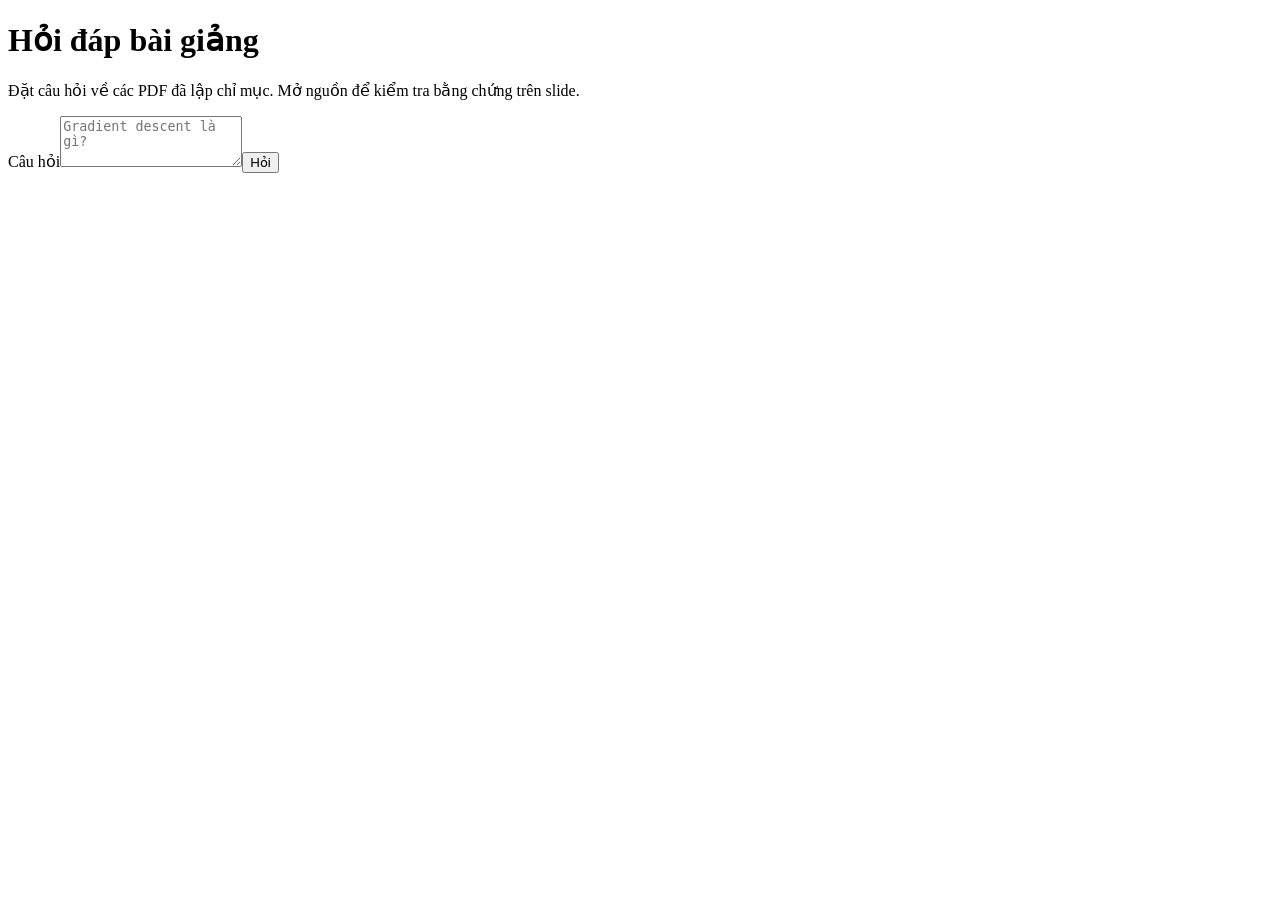
==== app/viewer/static/index.html @ 444d88b9 "core RAG" ====
<!doctype html>
<html lang="vi">
<head><meta charset="utf-8"><meta name="viewport" content="width=device-width, initial-scale=1"><title>Hỏi đáp bài giảng</title><link rel="stylesheet" href="/static/style.css"></head>
<body>
<h1>Hỏi đáp bài giảng</h1>
<p class="muted">Đặt câu hỏi về các PDF đã lập chỉ mục. Mở nguồn để kiểm tra bằng chứng trên slide.</p>
<form id="ask-form"><label for="question">Câu hỏi</label><textarea id="question" rows="3" maxlength="4000" required placeholder="Gradient descent là gì?"></textarea><button id="ask" type="submit">Hỏi</button></form>
<p id="status" role="status" aria-live="polite"></p>
<section id="result" hidden><h2>Câu trả lời</h2><article id="answer"></article><h2>Nguồn bằng chứng</h2><div id="sources"></div></section>
<script src="/static/app.js" defer></script>
</body></html>
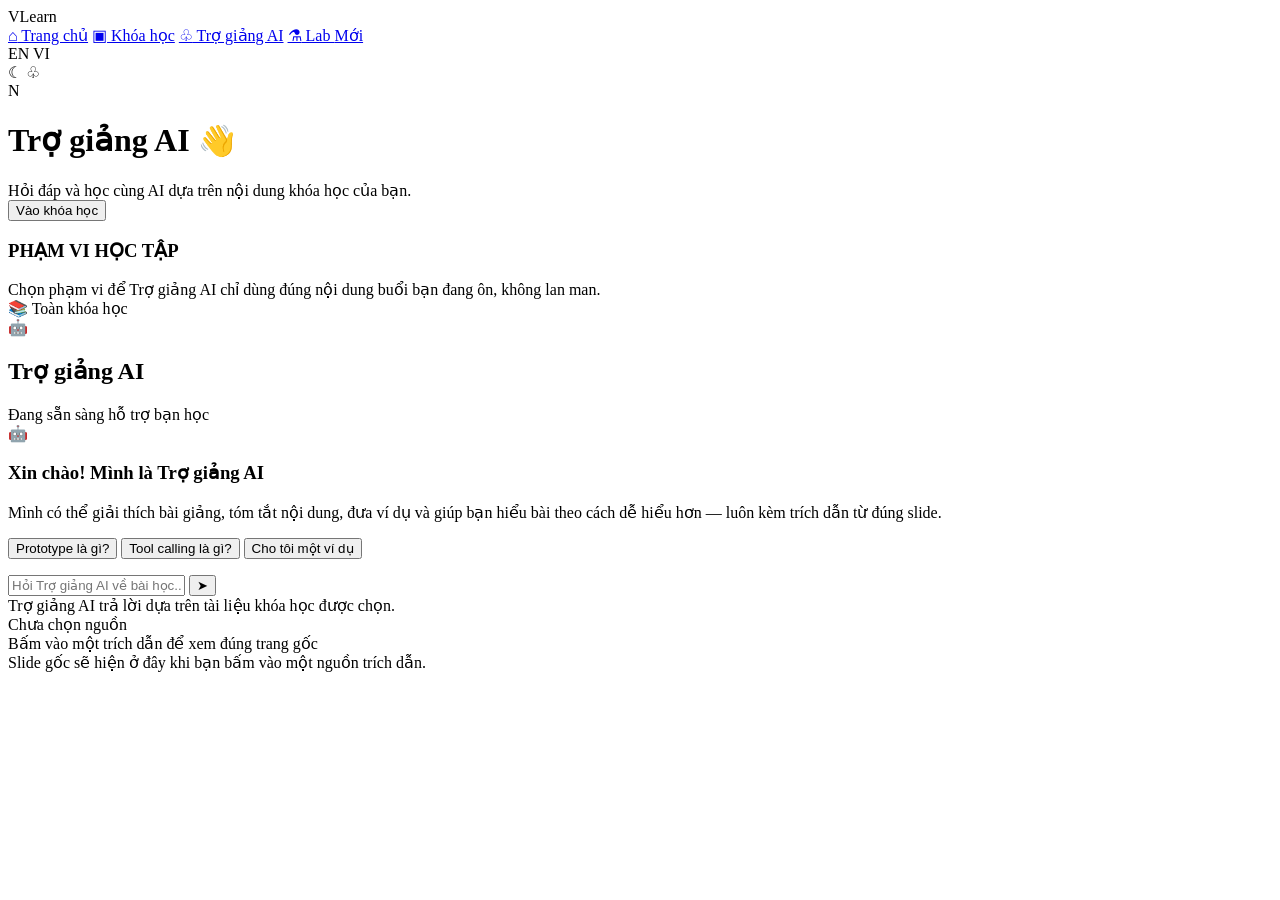
==== commit dc6a83b6: "Fix evidence retrieval and rebuild chat UI with lesson scoping - Guarantee the top-ranked slide's bl" ====
--- a/app/viewer/static/index.html
+++ b/app/viewer/static/index.html
@@ -1,11 +1,121 @@
-<!doctype html>
+<!DOCTYPE html>
 <html lang="vi">
-<head><meta charset="utf-8"><meta name="viewport" content="width=device-width, initial-scale=1"><title>Hỏi đáp bài giảng</title><link rel="stylesheet" href="/static/style.css"></head>
+<head>
+<meta charset="UTF-8">
+<meta name="viewport" content="width=device-width, initial-scale=1.0">
+<meta name="color-scheme" content="light">
+<title>VLearn - Trợ giảng AI</title>
+<link rel="stylesheet" href="/static/style.css">
+</head>
 <body>
-<h1>Hỏi đáp bài giảng</h1>
-<p class="muted">Đặt câu hỏi về các PDF đã lập chỉ mục. Mở nguồn để kiểm tra bằng chứng trên slide.</p>
-<form id="ask-form"><label for="question">Câu hỏi</label><textarea id="question" rows="3" maxlength="4000" required placeholder="Gradient descent là gì?"></textarea><button id="ask" type="submit">Hỏi</button></form>
-<p id="status" role="status" aria-live="polite"></p>
-<section id="result" hidden><h2>Câu trả lời</h2><article id="answer"></article><h2>Nguồn bằng chứng</h2><div id="sources"></div></section>
+<header class="header">
+  <div class="brand">
+    <div class="logo"></div>
+    <div class="brand-name"><span>V</span>Learn</div>
+  </div>
+
+  <nav class="nav">
+    <a class="nav-item" href="#"><span class="nav-icon">⌂</span> Trang chủ</a>
+    <a class="nav-item" href="#"><span class="nav-icon">▣</span> Khóa học</a>
+    <a class="nav-item active" href="#"><span class="nav-icon">♧</span> Trợ giảng AI</a>
+    <a class="nav-item" href="#"><span class="nav-icon">⚗</span> Lab <span class="badge new">Mới</span></a>
+  </nav>
+
+  <div class="header-right">
+    <div class="divider"></div>
+    <div class="lang">EN <span class="vi">VI</span></div>
+    <span>☾</span>
+    <span>♧</span>
+    <div class="avatar">N</div>
+  </div>
+</header>
+
+<main class="page">
+  <div class="title-row">
+    <div>
+      <h1>Trợ giảng AI <span style="font-size:30px">👋</span></h1>
+      <div class="subtitle">Hỏi đáp và học cùng AI dựa trên nội dung khóa học của bạn.</div>
+    </div>
+    <button type="button" class="course-btn">Vào khóa học</button>
+  </div>
+
+  <section class="ai-layout">
+
+    <!-- SIDEBAR -->
+    <aside class="card scope">
+      <h3 class="section-title">PHẠM VI HỌC TẬP</h3>
+      <div class="scope-note">
+        Chọn phạm vi để Trợ giảng AI chỉ dùng đúng nội dung buổi bạn đang ôn, không lan man.
+      </div>
+      <div id="scope-list">
+        <div class="scope-item active" id="scope-all">📚 Toàn khóa học</div>
+      </div>
+    </aside>
+
+    <!-- CHATBOT -->
+    <section class="card chat">
+      <div class="chat-head">
+        <div class="ai-avatar">🤖</div>
+        <div>
+          <h2>Trợ giảng AI</h2>
+          <div class="online" id="online-status">Đang sẵn sàng hỗ trợ bạn học</div>
+        </div>
+      </div>
+
+      <div class="messages" id="messages">
+        <div class="welcome" id="welcome">
+          <div class="welcome-icon">🤖</div>
+          <h3>Xin chào! Mình là Trợ giảng AI</h3>
+          <p>
+            Mình có thể giải thích bài giảng, tóm tắt nội dung,
+            đưa ví dụ và giúp bạn hiểu bài theo cách dễ hiểu hơn — luôn kèm trích dẫn từ đúng slide.
+          </p>
+
+          <div class="suggestions">
+            <button type="button" class="suggestion" data-ask="Prototype là gì?">Prototype là gì?</button>
+            <button type="button" class="suggestion" data-ask="Tool calling là gì?">Tool calling là gì?</button>
+            <button type="button" class="suggestion" data-ask="Cho tôi một ví dụ dễ hiểu">Cho tôi một ví dụ</button>
+          </div>
+        </div>
+      </div>
+
+      <div class="composer">
+        <p id="status" role="status" aria-live="polite"></p>
+        <div class="input-wrap">
+          <input id="input" type="text" maxlength="4000" placeholder="Hỏi Trợ giảng AI về bài học...">
+          <button class="send" id="send" type="button" aria-label="Gửi câu hỏi">➤</button>
+        </div>
+        <div class="composer-note">Trợ giảng AI trả lời dựa trên tài liệu khóa học được chọn.</div>
+      </div>
+    </section>
+
+    <!-- SLIDE -->
+    <aside class="card slide">
+      <div class="slide-head">
+        <div class="slide-title" id="slide-title">Chưa chọn nguồn</div>
+        <div class="slide-meta" id="slide-sub">Bấm vào một trích dẫn để xem đúng trang gốc</div>
+        <div class="slide-controls" id="slide-controls" hidden>
+          <button class="ctrl" id="prev" type="button" aria-label="Trang trước">‹</button>
+          <div class="slide-no" id="page-label">Slide 1</div>
+          <button class="ctrl" id="next" type="button" aria-label="Trang sau">›</button>
+          <a class="ctrl" id="original-link" target="_blank" rel="noopener noreferrer">Mở PDF gốc</a>
+        </div>
+      </div>
+
+      <div class="pdf">
+        <div class="pdf-label" id="slide-status"></div>
+        <div class="fake-slide" id="slide-empty">
+          <div class="fake-slide-empty">Slide gốc sẽ hiện ở đây khi bạn bấm vào một nguồn trích dẫn.</div>
+        </div>
+        <div class="page-wrap" id="page-wrap" hidden>
+          <img id="slide-image" alt="Trang PDF chứa bằng chứng">
+          <div class="highlight" id="highlight" hidden></div>
+        </div>
+      </div>
+    </aside>
+
+  </section>
+</main>
 <script src="/static/app.js" defer></script>
-</body></html>
+</body>
+</html>
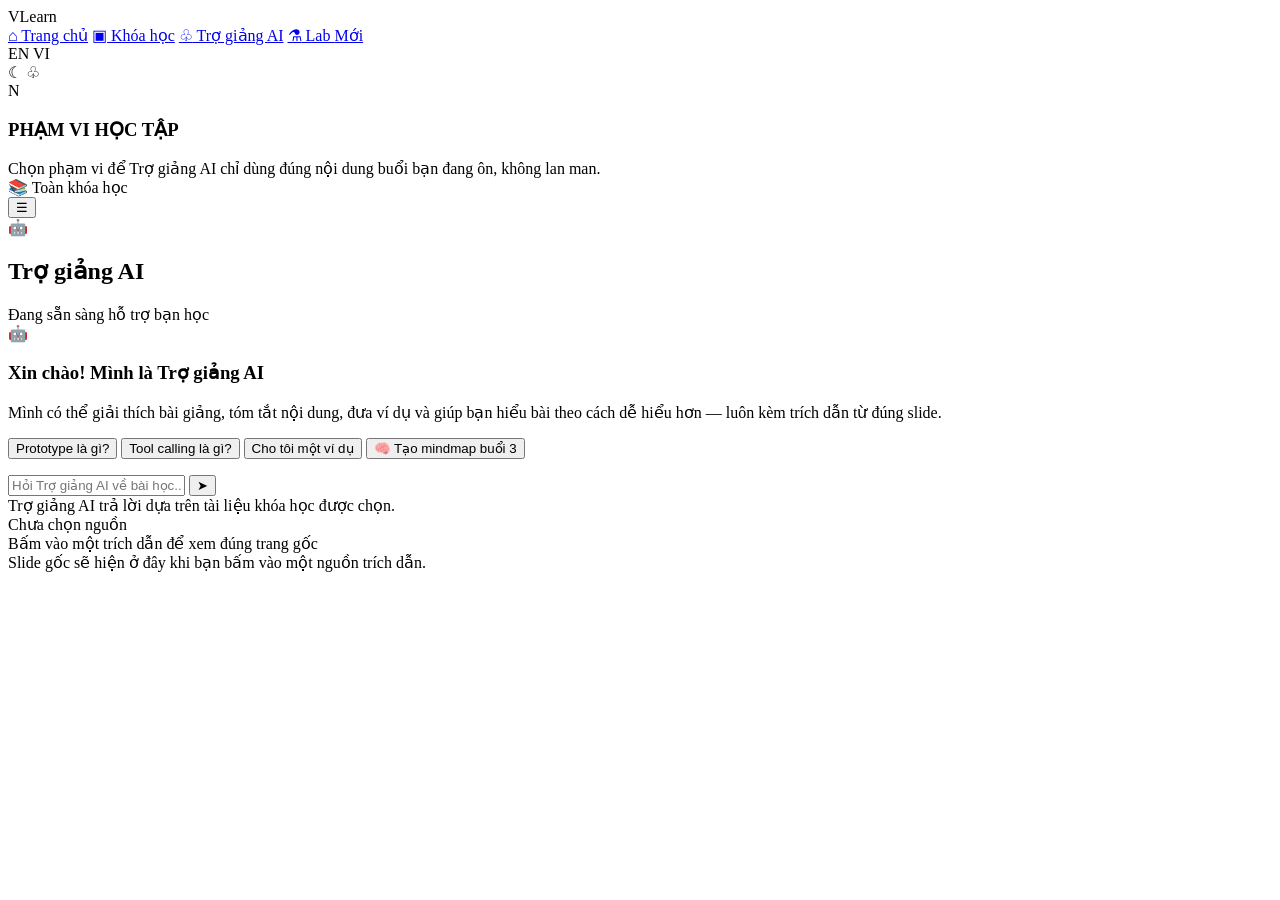
==== commit 51119a29: "AI mindmap" ====
--- a/app/viewer/static/index.html
+++ b/app/viewer/static/index.html
@@ -31,14 +31,6 @@
 </header>
 
 <main class="page">
-  <div class="title-row">
-    <div>
-      <h1>Trợ giảng AI <span style="font-size:30px">👋</span></h1>
-      <div class="subtitle">Hỏi đáp và học cùng AI dựa trên nội dung khóa học của bạn.</div>
-    </div>
-    <button type="button" class="course-btn">Vào khóa học</button>
-  </div>
-
   <section class="ai-layout">
 
     <!-- SIDEBAR -->
@@ -55,6 +47,7 @@
     <!-- CHATBOT -->
     <section class="card chat">
       <div class="chat-head">
+        <button type="button" class="scope-toggle" id="scope-toggle" title="Ẩn/hiện phạm vi học tập" aria-label="Ẩn/hiện phạm vi học tập">☰</button>
         <div class="ai-avatar">🤖</div>
         <div>
           <h2>Trợ giảng AI</h2>
@@ -75,6 +68,7 @@
             <button type="button" class="suggestion" data-ask="Prototype là gì?">Prototype là gì?</button>
             <button type="button" class="suggestion" data-ask="Tool calling là gì?">Tool calling là gì?</button>
             <button type="button" class="suggestion" data-ask="Cho tôi một ví dụ dễ hiểu">Cho tôi một ví dụ</button>
+            <button type="button" class="suggestion" data-ask="Tạo mindmap buổi 3">🧠 Tạo mindmap buổi 3</button>
           </div>
         </div>
       </div>
@@ -116,6 +110,20 @@
 
   </section>
 </main>
+
+<div class="mindmap-overlay" id="mindmap-overlay" hidden>
+  <div class="mindmap-panel">
+    <div class="mindmap-head">
+      <div>
+        <h3 id="mindmap-title">Sơ đồ tư duy</h3>
+        <div class="mindmap-feedback" id="mindmap-feedback" hidden></div>
+      </div>
+      <button type="button" class="mindmap-close" id="mindmap-close" aria-label="Đóng sơ đồ tư duy">✕</button>
+    </div>
+    <div class="mindmap-body" id="mindmap-body"></div>
+  </div>
+</div>
+
 <script src="/static/app.js" defer></script>
 </body>
 </html>
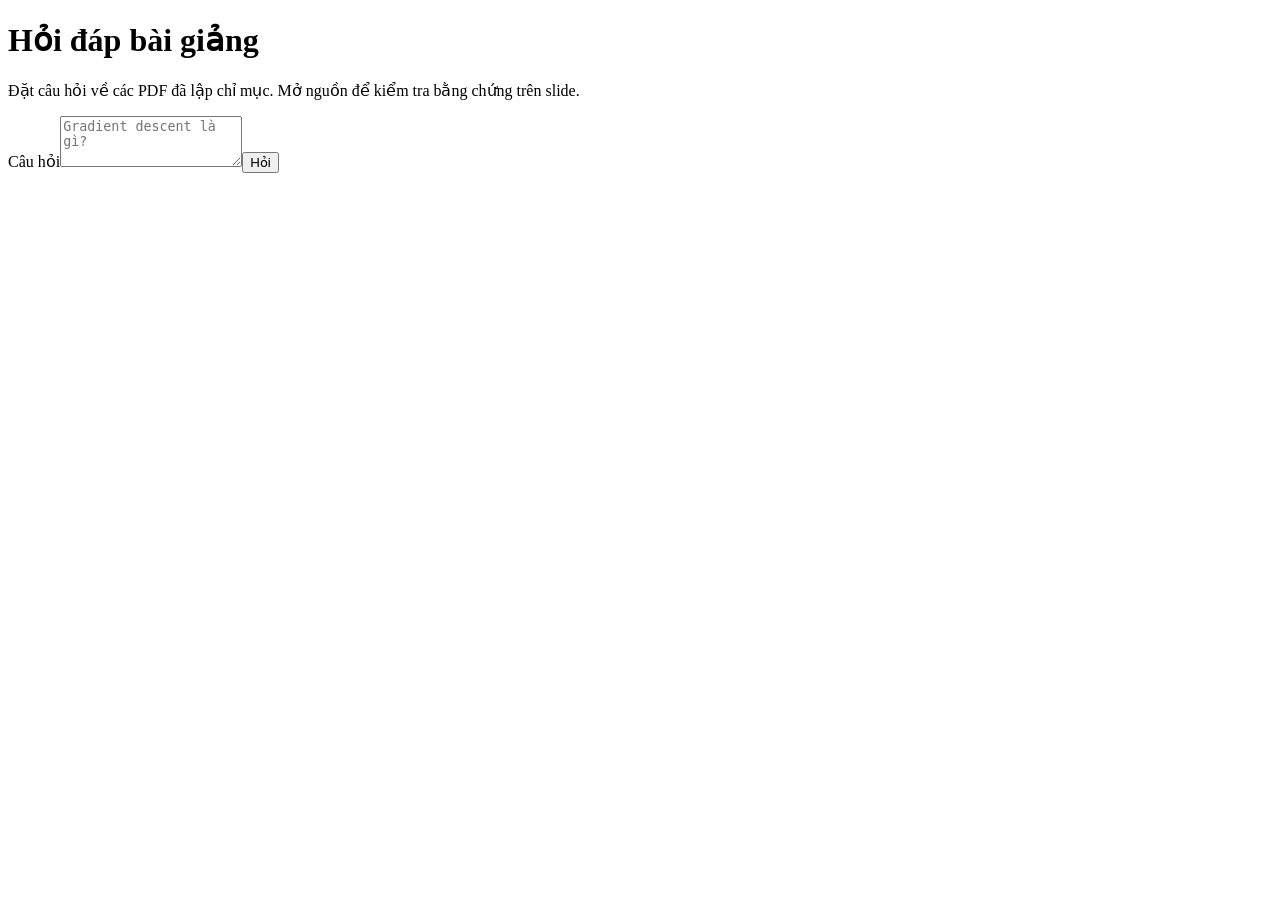
==== commit 36712cc3: "update" ====
--- a/app/viewer/static/index.html
+++ b/app/viewer/static/index.html
@@ -1,129 +1,11 @@
-<!DOCTYPE html>
+<!doctype html>
 <html lang="vi">
-<head>
-<meta charset="UTF-8">
-<meta name="viewport" content="width=device-width, initial-scale=1.0">
-<meta name="color-scheme" content="light">
-<title>VLearn - Trợ giảng AI</title>
-<link rel="stylesheet" href="/static/style.css">
-</head>
+<head><meta charset="utf-8"><meta name="viewport" content="width=device-width, initial-scale=1"><title>Hỏi đáp bài giảng</title><link rel="stylesheet" href="/static/style.css"></head>
 <body>
-<header class="header">
-  <div class="brand">
-    <div class="logo"></div>
-    <div class="brand-name"><span>V</span>Learn</div>
-  </div>
-
-  <nav class="nav">
-    <a class="nav-item" href="#"><span class="nav-icon">⌂</span> Trang chủ</a>
-    <a class="nav-item" href="#"><span class="nav-icon">▣</span> Khóa học</a>
-    <a class="nav-item active" href="#"><span class="nav-icon">♧</span> Trợ giảng AI</a>
-    <a class="nav-item" href="#"><span class="nav-icon">⚗</span> Lab <span class="badge new">Mới</span></a>
-  </nav>
-
-  <div class="header-right">
-    <div class="divider"></div>
-    <div class="lang">EN <span class="vi">VI</span></div>
-    <span>☾</span>
-    <span>♧</span>
-    <div class="avatar">N</div>
-  </div>
-</header>
-
-<main class="page">
-  <section class="ai-layout">
-
-    <!-- SIDEBAR -->
-    <aside class="card scope">
-      <h3 class="section-title">PHẠM VI HỌC TẬP</h3>
-      <div class="scope-note">
-        Chọn phạm vi để Trợ giảng AI chỉ dùng đúng nội dung buổi bạn đang ôn, không lan man.
-      </div>
-      <div id="scope-list">
-        <div class="scope-item active" id="scope-all">📚 Toàn khóa học</div>
-      </div>
-    </aside>
-
-    <!-- CHATBOT -->
-    <section class="card chat">
-      <div class="chat-head">
-        <button type="button" class="scope-toggle" id="scope-toggle" title="Ẩn/hiện phạm vi học tập" aria-label="Ẩn/hiện phạm vi học tập">☰</button>
-        <div class="ai-avatar">🤖</div>
-        <div>
-          <h2>Trợ giảng AI</h2>
-          <div class="online" id="online-status">Đang sẵn sàng hỗ trợ bạn học</div>
-        </div>
-      </div>
-
-      <div class="messages" id="messages">
-        <div class="welcome" id="welcome">
-          <div class="welcome-icon">🤖</div>
-          <h3>Xin chào! Mình là Trợ giảng AI</h3>
-          <p>
-            Mình có thể giải thích bài giảng, tóm tắt nội dung,
-            đưa ví dụ và giúp bạn hiểu bài theo cách dễ hiểu hơn — luôn kèm trích dẫn từ đúng slide.
-          </p>
-
-          <div class="suggestions">
-            <button type="button" class="suggestion" data-ask="Prototype là gì?">Prototype là gì?</button>
-            <button type="button" class="suggestion" data-ask="Tool calling là gì?">Tool calling là gì?</button>
-            <button type="button" class="suggestion" data-ask="Cho tôi một ví dụ dễ hiểu">Cho tôi một ví dụ</button>
-            <button type="button" class="suggestion" data-ask="Tạo mindmap buổi 3">🧠 Tạo mindmap buổi 3</button>
-          </div>
-        </div>
-      </div>
-
-      <div class="composer">
-        <p id="status" role="status" aria-live="polite"></p>
-        <div class="input-wrap">
-          <input id="input" type="text" maxlength="4000" placeholder="Hỏi Trợ giảng AI về bài học...">
-          <button class="send" id="send" type="button" aria-label="Gửi câu hỏi">➤</button>
-        </div>
-        <div class="composer-note">Trợ giảng AI trả lời dựa trên tài liệu khóa học được chọn.</div>
-      </div>
-    </section>
-
-    <!-- SLIDE -->
-    <aside class="card slide">
-      <div class="slide-head">
-        <div class="slide-title" id="slide-title">Chưa chọn nguồn</div>
-        <div class="slide-meta" id="slide-sub">Bấm vào một trích dẫn để xem đúng trang gốc</div>
-        <div class="slide-controls" id="slide-controls" hidden>
-          <button class="ctrl" id="prev" type="button" aria-label="Trang trước">‹</button>
-          <div class="slide-no" id="page-label">Slide 1</div>
-          <button class="ctrl" id="next" type="button" aria-label="Trang sau">›</button>
-          <a class="ctrl" id="original-link" target="_blank" rel="noopener noreferrer">Mở PDF gốc</a>
-        </div>
-      </div>
-
-      <div class="pdf">
-        <div class="pdf-label" id="slide-status"></div>
-        <div class="fake-slide" id="slide-empty">
-          <div class="fake-slide-empty">Slide gốc sẽ hiện ở đây khi bạn bấm vào một nguồn trích dẫn.</div>
-        </div>
-        <div class="page-wrap" id="page-wrap" hidden>
-          <img id="slide-image" alt="Trang PDF chứa bằng chứng">
-          <div class="highlight" id="highlight" hidden></div>
-        </div>
-      </div>
-    </aside>
-
-  </section>
-</main>
-
-<div class="mindmap-overlay" id="mindmap-overlay" hidden>
-  <div class="mindmap-panel">
-    <div class="mindmap-head">
-      <div>
-        <h3 id="mindmap-title">Sơ đồ tư duy</h3>
-        <div class="mindmap-feedback" id="mindmap-feedback" hidden></div>
-      </div>
-      <button type="button" class="mindmap-close" id="mindmap-close" aria-label="Đóng sơ đồ tư duy">✕</button>
-    </div>
-    <div class="mindmap-body" id="mindmap-body"></div>
-  </div>
-</div>
-
+<h1>Hỏi đáp bài giảng</h1>
+<p class="muted">Đặt câu hỏi về các PDF đã lập chỉ mục. Mở nguồn để kiểm tra bằng chứng trên slide.</p>
+<form id="ask-form"><label for="question">Câu hỏi</label><textarea id="question" rows="3" maxlength="4000" required placeholder="Gradient descent là gì?"></textarea><button id="ask" type="submit">Hỏi</button></form>
+<p id="status" role="status" aria-live="polite"></p>
+<section id="result" hidden><h2>Câu trả lời</h2><article id="answer"></article><h2>Nguồn bằng chứng</h2><div id="sources"></div><details id="debug" hidden><summary>Thông tin kiểm tra</summary><pre id="debug-content"></pre></details></section>
 <script src="/static/app.js" defer></script>
-</body>
-</html>
+</body></html>
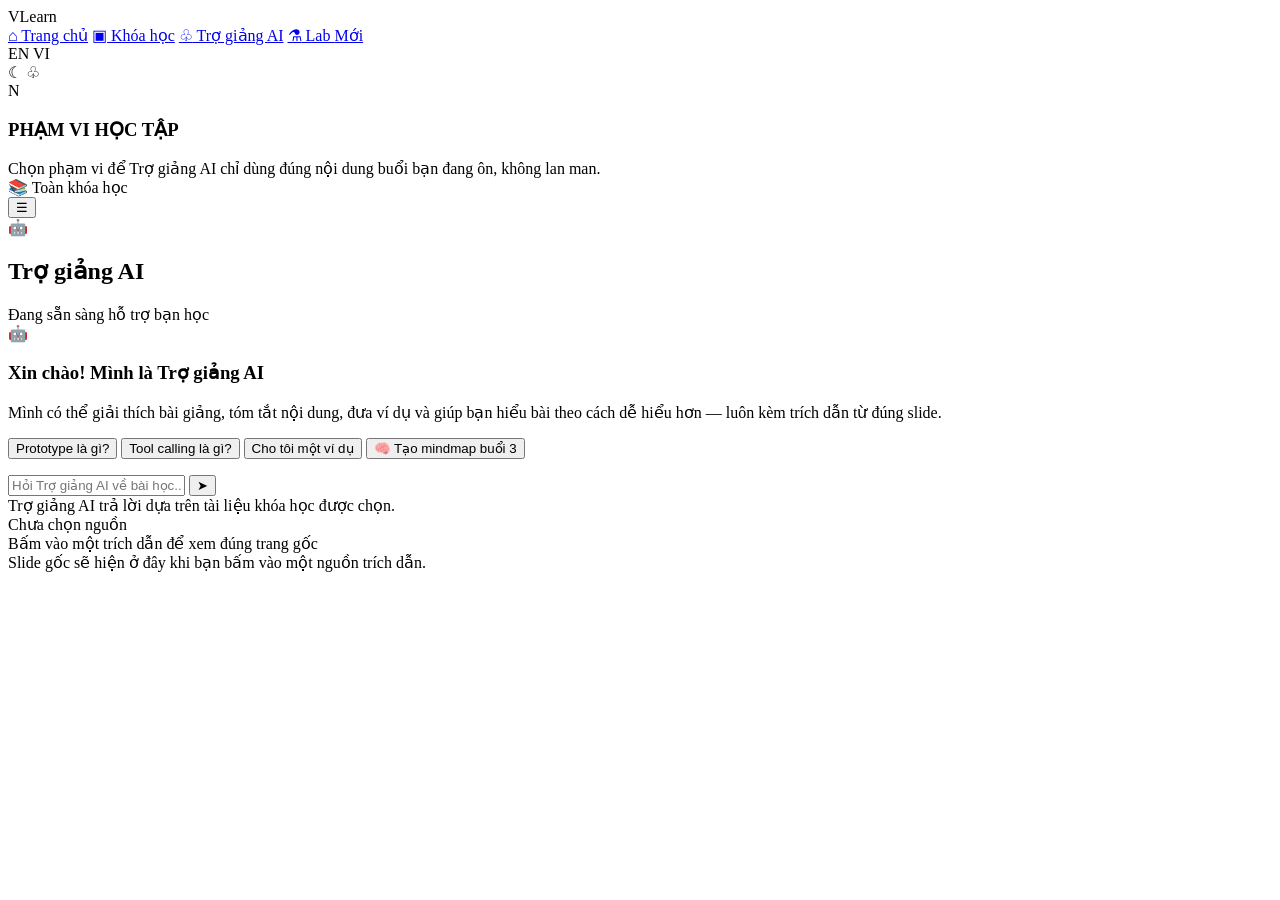
==== commit fe117920: "fix" ====
--- a/app/viewer/static/index.html
+++ b/app/viewer/static/index.html
@@ -1,11 +1,129 @@
-<!doctype html>
+<!DOCTYPE html>
 <html lang="vi">
-<head><meta charset="utf-8"><meta name="viewport" content="width=device-width, initial-scale=1"><title>Hỏi đáp bài giảng</title><link rel="stylesheet" href="/static/style.css"></head>
+<head>
+<meta charset="UTF-8">
+<meta name="viewport" content="width=device-width, initial-scale=1.0">
+<meta name="color-scheme" content="light">
+<title>VLearn - Trợ giảng AI</title>
+<link rel="stylesheet" href="/static/style.css?v=15764a6cf90d">
+</head>
 <body>
-<h1>Hỏi đáp bài giảng</h1>
-<p class="muted">Đặt câu hỏi về các PDF đã lập chỉ mục. Mở nguồn để kiểm tra bằng chứng trên slide.</p>
-<form id="ask-form"><label for="question">Câu hỏi</label><textarea id="question" rows="3" maxlength="4000" required placeholder="Gradient descent là gì?"></textarea><button id="ask" type="submit">Hỏi</button></form>
-<p id="status" role="status" aria-live="polite"></p>
-<section id="result" hidden><h2>Câu trả lời</h2><article id="answer"></article><h2>Nguồn bằng chứng</h2><div id="sources"></div><details id="debug" hidden><summary>Thông tin kiểm tra</summary><pre id="debug-content"></pre></details></section>
-<script src="/static/app.js" defer></script>
-</body></html>
+<header class="header">
+  <div class="brand">
+    <div class="logo"></div>
+    <div class="brand-name"><span>V</span>Learn</div>
+  </div>
+
+  <nav class="nav">
+    <a class="nav-item" href="#"><span class="nav-icon">⌂</span> Trang chủ</a>
+    <a class="nav-item" href="#"><span class="nav-icon">▣</span> Khóa học</a>
+    <a class="nav-item active" href="#"><span class="nav-icon">♧</span> Trợ giảng AI</a>
+    <a class="nav-item" href="#"><span class="nav-icon">⚗</span> Lab <span class="badge new">Mới</span></a>
+  </nav>
+
+  <div class="header-right">
+    <div class="divider"></div>
+    <div class="lang">EN <span class="vi">VI</span></div>
+    <span>☾</span>
+    <span>♧</span>
+    <div class="avatar">N</div>
+  </div>
+</header>
+
+<main class="page">
+  <section class="ai-layout">
+
+    <!-- SIDEBAR -->
+    <aside class="card scope">
+      <h3 class="section-title">PHẠM VI HỌC TẬP</h3>
+      <div class="scope-note">
+        Chọn phạm vi để Trợ giảng AI chỉ dùng đúng nội dung buổi bạn đang ôn, không lan man.
+      </div>
+      <div id="scope-list">
+        <div class="scope-item active" id="scope-all">📚 Toàn khóa học</div>
+      </div>
+    </aside>
+
+    <!-- CHATBOT -->
+    <section class="card chat">
+      <div class="chat-head">
+        <button type="button" class="scope-toggle" id="scope-toggle" title="Ẩn/hiện phạm vi học tập" aria-label="Ẩn/hiện phạm vi học tập">☰</button>
+        <div class="ai-avatar">🤖</div>
+        <div>
+          <h2>Trợ giảng AI</h2>
+          <div class="online" id="online-status">Đang sẵn sàng hỗ trợ bạn học</div>
+        </div>
+      </div>
+
+      <div class="messages" id="messages">
+        <div class="welcome" id="welcome">
+          <div class="welcome-icon">🤖</div>
+          <h3>Xin chào! Mình là Trợ giảng AI</h3>
+          <p>
+            Mình có thể giải thích bài giảng, tóm tắt nội dung,
+            đưa ví dụ và giúp bạn hiểu bài theo cách dễ hiểu hơn — luôn kèm trích dẫn từ đúng slide.
+          </p>
+
+          <div class="suggestions">
+            <button type="button" class="suggestion" data-ask="Prototype là gì?">Prototype là gì?</button>
+            <button type="button" class="suggestion" data-ask="Tool calling là gì?">Tool calling là gì?</button>
+            <button type="button" class="suggestion" data-ask="Cho tôi một ví dụ dễ hiểu">Cho tôi một ví dụ</button>
+            <button type="button" class="suggestion" data-ask="Tạo mindmap buổi 3">🧠 Tạo mindmap buổi 3</button>
+          </div>
+        </div>
+      </div>
+
+      <div class="composer">
+        <p id="status" role="status" aria-live="polite"></p>
+        <div class="input-wrap">
+          <input id="input" type="text" maxlength="4000" placeholder="Hỏi Trợ giảng AI về bài học...">
+          <button class="send" id="send" type="button" aria-label="Gửi câu hỏi">➤</button>
+        </div>
+        <div class="composer-note">Trợ giảng AI trả lời dựa trên tài liệu khóa học được chọn.</div>
+      </div>
+    </section>
+
+    <!-- SLIDE -->
+    <aside class="card slide">
+      <div class="slide-head">
+        <div class="slide-title" id="slide-title">Chưa chọn nguồn</div>
+        <div class="slide-meta" id="slide-sub">Bấm vào một trích dẫn để xem đúng trang gốc</div>
+        <div class="slide-controls" id="slide-controls" hidden>
+          <button class="ctrl" id="prev" type="button" aria-label="Trang trước">‹</button>
+          <div class="slide-no" id="page-label">Slide 1</div>
+          <button class="ctrl" id="next" type="button" aria-label="Trang sau">›</button>
+          <a class="ctrl" id="original-link" target="_blank" rel="noopener noreferrer">Mở PDF gốc</a>
+        </div>
+      </div>
+
+      <div class="pdf">
+        <div class="pdf-label" id="slide-status"></div>
+        <div class="fake-slide" id="slide-empty">
+          <div class="fake-slide-empty">Slide gốc sẽ hiện ở đây khi bạn bấm vào một nguồn trích dẫn.</div>
+        </div>
+        <div class="page-wrap" id="page-wrap" hidden>
+          <img id="slide-image" alt="Trang PDF chứa bằng chứng">
+          <div class="highlight" id="highlight" hidden></div>
+        </div>
+      </div>
+    </aside>
+
+  </section>
+</main>
+
+<div class="mindmap-overlay" id="mindmap-overlay" hidden>
+  <div class="mindmap-panel">
+    <div class="mindmap-head">
+      <div>
+        <h3 id="mindmap-title">Sơ đồ tư duy</h3>
+        <div class="mindmap-feedback" id="mindmap-feedback" hidden></div>
+      </div>
+      <button type="button" class="mindmap-close" id="mindmap-close" aria-label="Đóng sơ đồ tư duy">✕</button>
+    </div>
+    <div class="mindmap-body" id="mindmap-body"></div>
+  </div>
+</div>
+
+<script src="/static/app.js?v=0f152dcf09dd" defer></script>
+</body>
+</html>
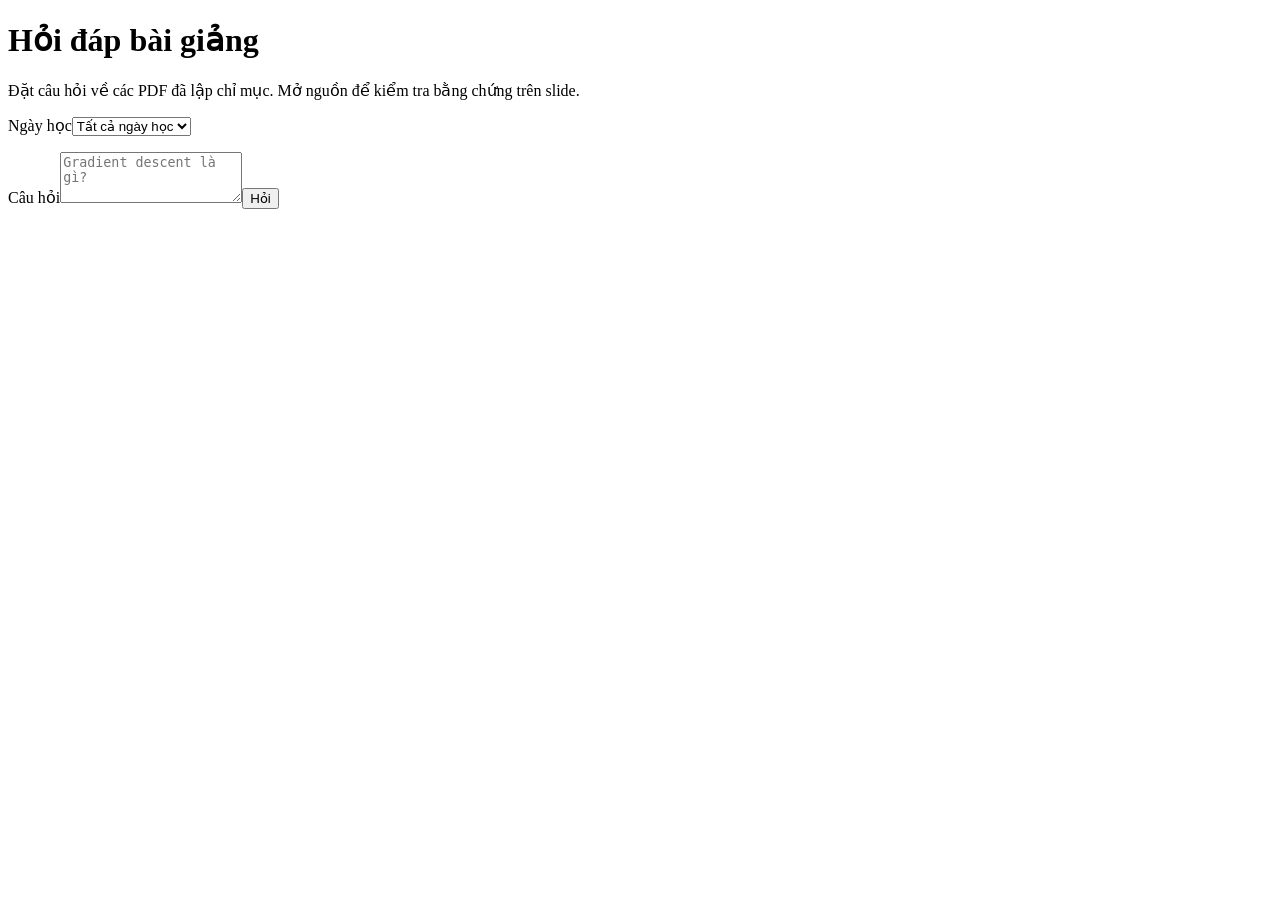
==== commit 6c373f6d: "update" ====
--- a/app/viewer/static/index.html
+++ b/app/viewer/static/index.html
@@ -1,129 +1,11 @@
-<!DOCTYPE html>
+<!doctype html>
 <html lang="vi">
-<head>
-<meta charset="UTF-8">
-<meta name="viewport" content="width=device-width, initial-scale=1.0">
-<meta name="color-scheme" content="light">
-<title>VLearn - Trợ giảng AI</title>
-<link rel="stylesheet" href="/static/style.css?v=15764a6cf90d">
-</head>
+<head><meta charset="utf-8"><meta name="viewport" content="width=device-width, initial-scale=1"><title>Hỏi đáp bài giảng</title><link rel="stylesheet" href="/static/style.css"></head>
 <body>
-<header class="header">
-  <div class="brand">
-    <div class="logo"></div>
-    <div class="brand-name"><span>V</span>Learn</div>
-  </div>
-
-  <nav class="nav">
-    <a class="nav-item" href="#"><span class="nav-icon">⌂</span> Trang chủ</a>
-    <a class="nav-item" href="#"><span class="nav-icon">▣</span> Khóa học</a>
-    <a class="nav-item active" href="#"><span class="nav-icon">♧</span> Trợ giảng AI</a>
-    <a class="nav-item" href="#"><span class="nav-icon">⚗</span> Lab <span class="badge new">Mới</span></a>
-  </nav>
-
-  <div class="header-right">
-    <div class="divider"></div>
-    <div class="lang">EN <span class="vi">VI</span></div>
-    <span>☾</span>
-    <span>♧</span>
-    <div class="avatar">N</div>
-  </div>
-</header>
-
-<main class="page">
-  <section class="ai-layout">
-
-    <!-- SIDEBAR -->
-    <aside class="card scope">
-      <h3 class="section-title">PHẠM VI HỌC TẬP</h3>
-      <div class="scope-note">
-        Chọn phạm vi để Trợ giảng AI chỉ dùng đúng nội dung buổi bạn đang ôn, không lan man.
-      </div>
-      <div id="scope-list">
-        <div class="scope-item active" id="scope-all">📚 Toàn khóa học</div>
-      </div>
-    </aside>
-
-    <!-- CHATBOT -->
-    <section class="card chat">
-      <div class="chat-head">
-        <button type="button" class="scope-toggle" id="scope-toggle" title="Ẩn/hiện phạm vi học tập" aria-label="Ẩn/hiện phạm vi học tập">☰</button>
-        <div class="ai-avatar">🤖</div>
-        <div>
-          <h2>Trợ giảng AI</h2>
-          <div class="online" id="online-status">Đang sẵn sàng hỗ trợ bạn học</div>
-        </div>
-      </div>
-
-      <div class="messages" id="messages">
-        <div class="welcome" id="welcome">
-          <div class="welcome-icon">🤖</div>
-          <h3>Xin chào! Mình là Trợ giảng AI</h3>
-          <p>
-            Mình có thể giải thích bài giảng, tóm tắt nội dung,
-            đưa ví dụ và giúp bạn hiểu bài theo cách dễ hiểu hơn — luôn kèm trích dẫn từ đúng slide.
-          </p>
-
-          <div class="suggestions">
-            <button type="button" class="suggestion" data-ask="Prototype là gì?">Prototype là gì?</button>
-            <button type="button" class="suggestion" data-ask="Tool calling là gì?">Tool calling là gì?</button>
-            <button type="button" class="suggestion" data-ask="Cho tôi một ví dụ dễ hiểu">Cho tôi một ví dụ</button>
-            <button type="button" class="suggestion" data-ask="Tạo mindmap buổi 3">🧠 Tạo mindmap buổi 3</button>
-          </div>
-        </div>
-      </div>
-
-      <div class="composer">
-        <p id="status" role="status" aria-live="polite"></p>
-        <div class="input-wrap">
-          <input id="input" type="text" maxlength="4000" placeholder="Hỏi Trợ giảng AI về bài học...">
-          <button class="send" id="send" type="button" aria-label="Gửi câu hỏi">➤</button>
-        </div>
-        <div class="composer-note">Trợ giảng AI trả lời dựa trên tài liệu khóa học được chọn.</div>
-      </div>
-    </section>
-
-    <!-- SLIDE -->
-    <aside class="card slide">
-      <div class="slide-head">
-        <div class="slide-title" id="slide-title">Chưa chọn nguồn</div>
-        <div class="slide-meta" id="slide-sub">Bấm vào một trích dẫn để xem đúng trang gốc</div>
-        <div class="slide-controls" id="slide-controls" hidden>
-          <button class="ctrl" id="prev" type="button" aria-label="Trang trước">‹</button>
-          <div class="slide-no" id="page-label">Slide 1</div>
-          <button class="ctrl" id="next" type="button" aria-label="Trang sau">›</button>
-          <a class="ctrl" id="original-link" target="_blank" rel="noopener noreferrer">Mở PDF gốc</a>
-        </div>
-      </div>
-
-      <div class="pdf">
-        <div class="pdf-label" id="slide-status"></div>
-        <div class="fake-slide" id="slide-empty">
-          <div class="fake-slide-empty">Slide gốc sẽ hiện ở đây khi bạn bấm vào một nguồn trích dẫn.</div>
-        </div>
-        <div class="page-wrap" id="page-wrap" hidden>
-          <img id="slide-image" alt="Trang PDF chứa bằng chứng">
-          <div class="highlight" id="highlight" hidden></div>
-        </div>
-      </div>
-    </aside>
-
-  </section>
-</main>
-
-<div class="mindmap-overlay" id="mindmap-overlay" hidden>
-  <div class="mindmap-panel">
-    <div class="mindmap-head">
-      <div>
-        <h3 id="mindmap-title">Sơ đồ tư duy</h3>
-        <div class="mindmap-feedback" id="mindmap-feedback" hidden></div>
-      </div>
-      <button type="button" class="mindmap-close" id="mindmap-close" aria-label="Đóng sơ đồ tư duy">✕</button>
-    </div>
-    <div class="mindmap-body" id="mindmap-body"></div>
-  </div>
-</div>
-
-<script src="/static/app.js?v=0f152dcf09dd" defer></script>
-</body>
-</html>
+<h1>Hỏi đáp bài giảng</h1>
+<p class="muted">Đặt câu hỏi về các PDF đã lập chỉ mục. Mở nguồn để kiểm tra bằng chứng trên slide.</p>
+<form id="ask-form"><label for="day">Ngày học</label><select id="day"><option value="">Tất cả ngày học</option></select><p id="day-status" class="muted" role="status"></p><label for="question">Câu hỏi</label><textarea id="question" rows="3" maxlength="4000" required placeholder="Gradient descent là gì?"></textarea><button id="ask" type="submit">Hỏi</button></form>
+<p id="status" role="status" aria-live="polite"></p>
+<section id="result" hidden><h2>Câu trả lời</h2><article id="answer"></article><h2>Nguồn bằng chứng</h2><div id="sources"></div><details id="debug" hidden><summary>Thông tin kiểm tra</summary><pre id="debug-content"></pre></details></section>
+<script src="/static/app.js" defer></script>
+</body></html>
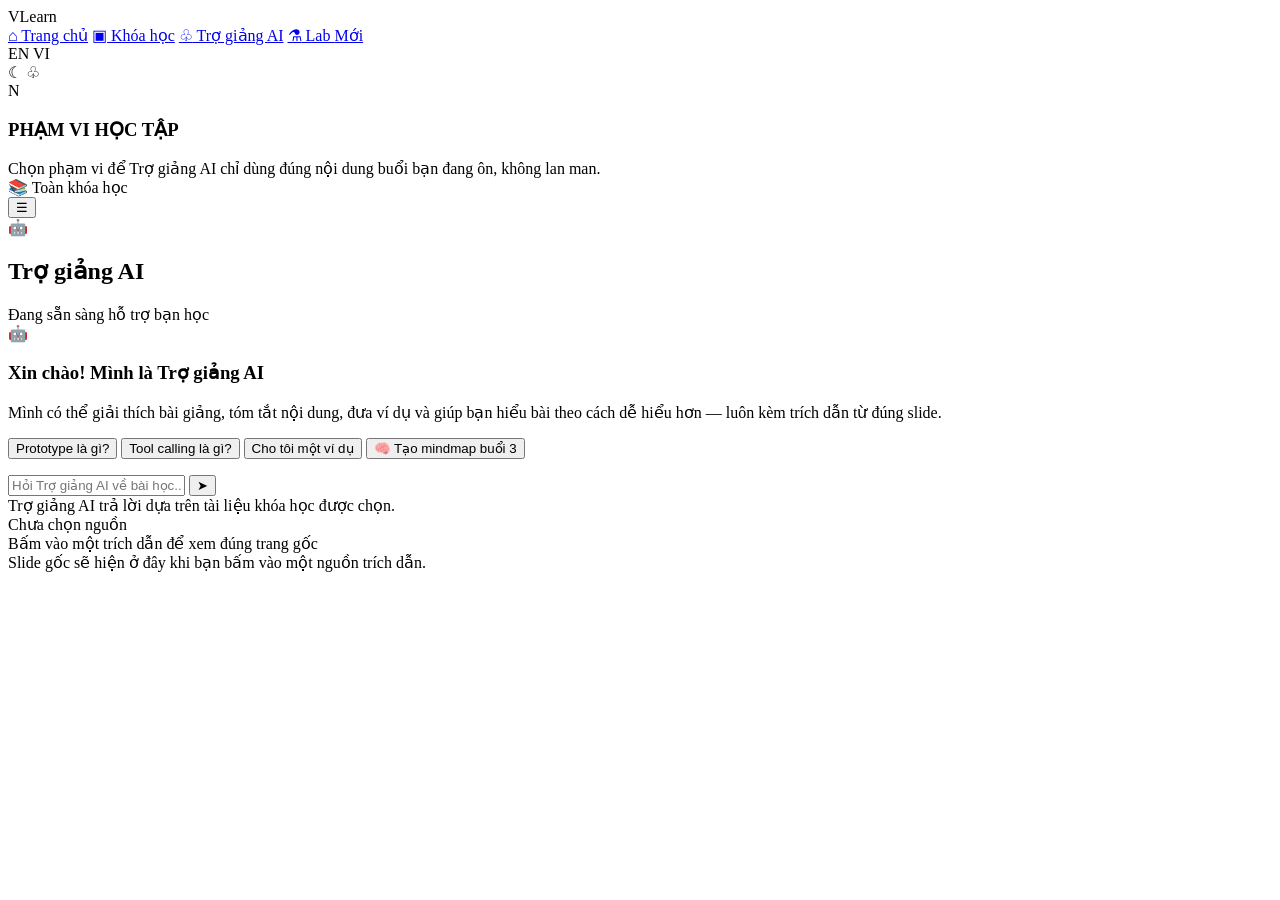
==== commit 554aee16: "update m mindmap" ====
--- a/app/viewer/static/index.html
+++ b/app/viewer/static/index.html
@@ -1,11 +1,130 @@
-<!doctype html>
+<!DOCTYPE html>
 <html lang="vi">
-<head><meta charset="utf-8"><meta name="viewport" content="width=device-width, initial-scale=1"><title>Hỏi đáp bài giảng</title><link rel="stylesheet" href="/static/style.css"></head>
+<head>
+<meta charset="UTF-8">
+<meta name="viewport" content="width=device-width, initial-scale=1.0">
+<meta name="color-scheme" content="light">
+<title>VLearn - Trợ giảng AI</title>
+<link rel="stylesheet" href="/static/style.css?v=rag-mindmap-merge">
+</head>
 <body>
-<h1>Hỏi đáp bài giảng</h1>
-<p class="muted">Đặt câu hỏi về các PDF đã lập chỉ mục. Mở nguồn để kiểm tra bằng chứng trên slide.</p>
-<form id="ask-form"><label for="day">Ngày học</label><select id="day"><option value="">Tất cả ngày học</option></select><p id="day-status" class="muted" role="status"></p><label for="question">Câu hỏi</label><textarea id="question" rows="3" maxlength="4000" required placeholder="Gradient descent là gì?"></textarea><button id="ask" type="submit">Hỏi</button></form>
-<p id="status" role="status" aria-live="polite"></p>
-<section id="result" hidden><h2>Câu trả lời</h2><article id="answer"></article><h2>Nguồn bằng chứng</h2><div id="sources"></div><details id="debug" hidden><summary>Thông tin kiểm tra</summary><pre id="debug-content"></pre></details></section>
-<script src="/static/app.js" defer></script>
-</body></html>
+<header class="header">
+  <div class="brand">
+    <div class="logo"></div>
+    <div class="brand-name"><span>V</span>Learn</div>
+  </div>
+
+  <nav class="nav">
+    <a class="nav-item" href="#"><span class="nav-icon">⌂</span> Trang chủ</a>
+    <a class="nav-item" href="#"><span class="nav-icon">▣</span> Khóa học</a>
+    <a class="nav-item active" href="#"><span class="nav-icon">♧</span> Trợ giảng AI</a>
+    <a class="nav-item" href="#"><span class="nav-icon">⚗</span> Lab <span class="badge new">Mới</span></a>
+  </nav>
+
+  <div class="header-right">
+    <div class="divider"></div>
+    <div class="lang">EN <span class="vi">VI</span></div>
+    <span>☾</span>
+    <span>♧</span>
+    <div class="avatar">N</div>
+  </div>
+</header>
+
+<main class="page">
+  <section class="ai-layout">
+
+    <!-- SIDEBAR -->
+    <aside class="card scope">
+      <h3 class="section-title">PHẠM VI HỌC TẬP</h3>
+      <div class="scope-note">
+        Chọn phạm vi để Trợ giảng AI chỉ dùng đúng nội dung buổi bạn đang ôn, không lan man.
+      </div>
+      <div class="scope-note" id="day-status" role="status" aria-live="polite" hidden></div>
+      <div id="scope-list">
+        <div class="scope-item active" id="scope-all">📚 Toàn khóa học</div>
+      </div>
+    </aside>
+
+    <!-- CHATBOT -->
+    <section class="card chat">
+      <div class="chat-head">
+        <button type="button" class="scope-toggle" id="scope-toggle" title="Ẩn/hiện phạm vi học tập" aria-label="Ẩn/hiện phạm vi học tập">☰</button>
+        <div class="ai-avatar">🤖</div>
+        <div>
+          <h2>Trợ giảng AI</h2>
+          <div class="online" id="online-status">Đang sẵn sàng hỗ trợ bạn học</div>
+        </div>
+      </div>
+
+      <div class="messages" id="messages">
+        <div class="welcome" id="welcome">
+          <div class="welcome-icon">🤖</div>
+          <h3>Xin chào! Mình là Trợ giảng AI</h3>
+          <p>
+            Mình có thể giải thích bài giảng, tóm tắt nội dung,
+            đưa ví dụ và giúp bạn hiểu bài theo cách dễ hiểu hơn — luôn kèm trích dẫn từ đúng slide.
+          </p>
+
+          <div class="suggestions">
+            <button type="button" class="suggestion" data-ask="Prototype là gì?">Prototype là gì?</button>
+            <button type="button" class="suggestion" data-ask="Tool calling là gì?">Tool calling là gì?</button>
+            <button type="button" class="suggestion" data-ask="Cho tôi một ví dụ dễ hiểu">Cho tôi một ví dụ</button>
+            <button type="button" class="suggestion" data-ask="Tạo mindmap buổi 3">🧠 Tạo mindmap buổi 3</button>
+          </div>
+        </div>
+      </div>
+
+      <div class="composer">
+        <p id="status" role="status" aria-live="polite"></p>
+        <div class="input-wrap">
+          <input id="input" type="text" maxlength="4000" placeholder="Hỏi Trợ giảng AI về bài học...">
+          <button class="send" id="send" type="button" aria-label="Gửi câu hỏi">➤</button>
+        </div>
+        <div class="composer-note">Trợ giảng AI trả lời dựa trên tài liệu khóa học được chọn.</div>
+      </div>
+    </section>
+
+    <!-- SLIDE -->
+    <aside class="card slide">
+      <div class="slide-head">
+        <div class="slide-title" id="slide-title">Chưa chọn nguồn</div>
+        <div class="slide-meta" id="slide-sub">Bấm vào một trích dẫn để xem đúng trang gốc</div>
+        <div class="slide-controls" id="slide-controls" hidden>
+          <button class="ctrl" id="prev" type="button" aria-label="Trang trước">‹</button>
+          <div class="slide-no" id="page-label">Slide 1</div>
+          <button class="ctrl" id="next" type="button" aria-label="Trang sau">›</button>
+          <a class="ctrl" id="original-link" target="_blank" rel="noopener noreferrer">Mở PDF gốc</a>
+        </div>
+      </div>
+
+      <div class="pdf">
+        <div class="pdf-label" id="slide-status"></div>
+        <div class="fake-slide" id="slide-empty">
+          <div class="fake-slide-empty">Slide gốc sẽ hiện ở đây khi bạn bấm vào một nguồn trích dẫn.</div>
+        </div>
+        <div class="page-wrap" id="page-wrap" hidden>
+          <img id="slide-image" alt="Trang PDF chứa bằng chứng">
+          <div class="highlight" id="highlight" hidden></div>
+        </div>
+      </div>
+    </aside>
+
+  </section>
+</main>
+
+<div class="mindmap-overlay" id="mindmap-overlay" hidden>
+  <div class="mindmap-panel">
+    <div class="mindmap-head">
+      <div>
+        <h3 id="mindmap-title">Sơ đồ tư duy</h3>
+        <div class="mindmap-feedback" id="mindmap-feedback" hidden></div>
+      </div>
+      <button type="button" class="mindmap-close" id="mindmap-close" aria-label="Đóng sơ đồ tư duy">✕</button>
+    </div>
+    <div class="mindmap-body" id="mindmap-body"></div>
+  </div>
+</div>
+
+<script src="/static/app.js?v=rag-mindmap-day-ranges" defer></script>
+</body>
+</html>
